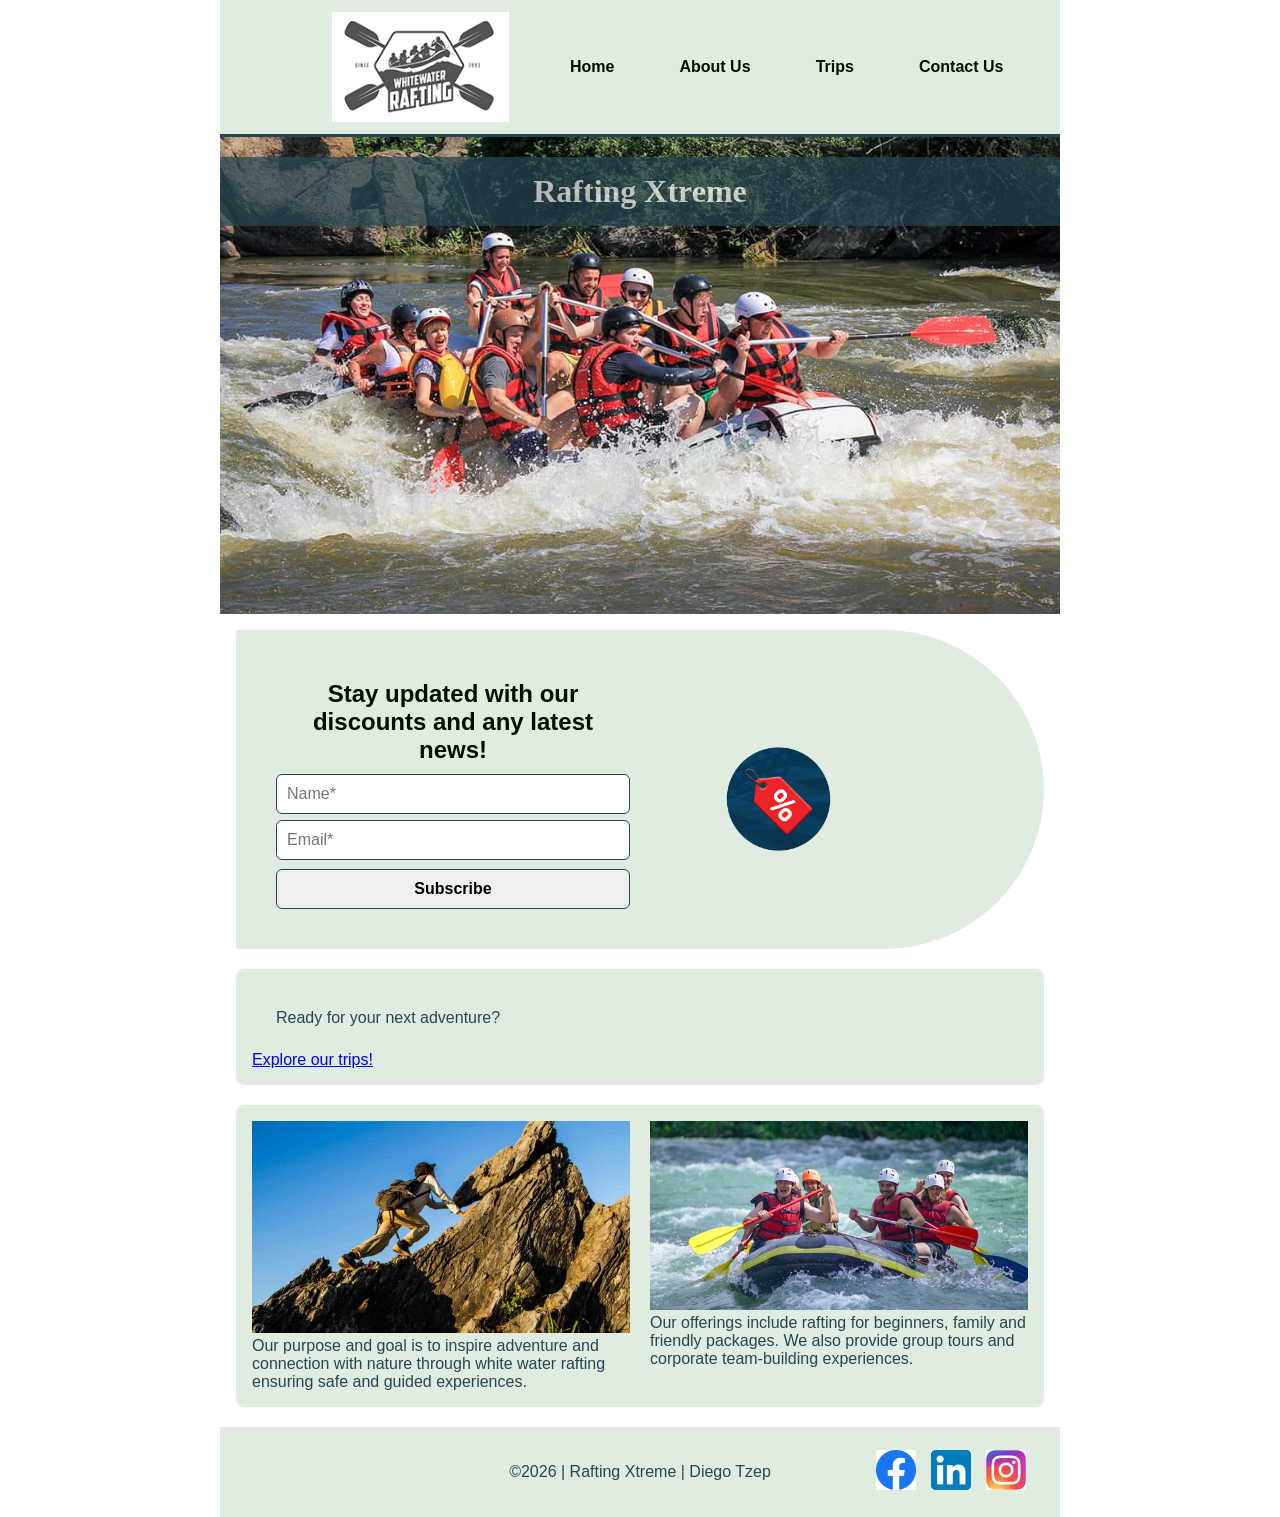
==== wwr/index.html @ 67e58a27 "codes updates" ====
<!DOCTYPE html>
<html lang="en-US">

<head>
    <meta charset="UTF-8">
    <meta name="viewport" content="width=device-width, initial-scale=1.0">
    <title>Home | Rafting Xtreme</title>
    <meta name="description"
      content="Welcome to Rafting Xtreme, offering thrilling white water rafting adventures, guided trips, and unforgettable experiences.">
    <meta name="author" content="Diego Tzep">
    <link rel="stylesheet" href="styles/rafting.css">
</head>

<body>
    <header>
        <img src="images/z-wwr-crossedoars.png" alt="My rafting Logo">
        <nav>
            <ul>
                <li><a href="index.html">Home</a></li>
                <li><a href="about.html">About Us</a></li>
                <li><a href="trips.html">Trips</a></li>
                <li><a href="contact.html">Contact Us</a></li>
            </ul>
        </nav>
    </header>


    <main>
        <div class="hero">
            <img src="images/rafting_image.jpg" alt="Rafting activity ">
            <h1>Rafting Xtreme</h1>
        </div>


        <section class="section1">
            <div class="newsletter">
                <h2>Stay updated with our discounts and any latest news!</h2>
                <form action="#">
                    <div class="form-in">
                        <input type="text" name="name" id="name" placeholder="Name*" required>

                        <input type="email" name="email" id="email" placeholder="Email*" required>
                    </div>

                    <button type="submit">Subscribe</button>
                </form>
            </div>

            <img src="images/discount1.webp" alt="discount-logo">
        </section>

        <section>
            <div class="cta">
                <p>Ready for your next adventure?</p>
                <a href="trips.html">Explore our trips!</a>
            </div>
        </section>

        <section class="offerings">
            <figure>
                <img src="images/climbing.jpg" alt="Climbing adventure">
                <figcaption>Our purpose and goal is to inspire adventure and connection with nature
                    through white water rafting ensuring safe and guided experiences. </figcaption>
            </figure>

            <figure>
                <img src="images/rio-dulce.webp" alt="Rafting adventure">
                <figcaption>Our offerings include rafting for beginners, family and friendly
                    packages. We also provide group tours and corporate team-building experiences.
                </figcaption>
            </figure>
        </section>
    </main>


    <footer>
        <p>©2026 | Rafting Xtreme | Diego Tzep</p>
        <nav class="socialmedia">
            <a href="facebook.com">
                <img src="images/facebooklogo3.png" alt="Facebook Logo">
            </a>
            <a href="linkedin.com">
                <img src="images/linkedinlogo1.png" alt="LinkedIn Logo">
            </a>
            <a href="instagram.com">
                <img src="images/instagramlogo1.jpg" alt="Instagram Logo">
            </a>
        </nav>
    </footer>
</body>

</html>
---- wwr/styles/rafting.css ----
:root {
    --primary-color: #dfecdf;
    --secondary-color: #010f01;
    --accent1-color: #264653;
    --accent2-color: #e9c46a;
    --heading-font: "Times New Roman", "Georgia", serif;
    --body-font: Arial, Helvetica, sans-serif;
}

header {
    background-color: var(--primary-color);
    color: var(--accent2-color);

    display: grid;
    grid-template-columns: auto 1fr;
    align-items: center;
    padding: 12px;
    border-bottom: 3px solid var(--accent1-color);
}

header img {
    max-height: 110px;
    margin-right: 16px;
    margin-left: 100px;
}

* {
    margin: 0;
    padding: 0;
    box-sizing: border-box;
}

body {
    font-family: var(--body-font);
    color: var(--accent1-color);
}

header,
main,
footer {
    width: 840px;
    margin: 0 auto;
}

h1,
h2 {
    font-family: var(--heading-font);
    color: var(--secondary-color);
}

nav,
p,
section,
article {
    margin: 16px;
    padding: 8px;
}

.socialmedia a {
    text-decoration: none;
}

.hero {
    position: relative;
}

.hero img {
    display: block;
    width: 100%;
    height: auto;
}

h1 {
    position: absolute;
    top: 20px;
    width: 100%;
    padding: 16px;
    text-align: center;
    opacity: 0.7;
    background-color: var(--accent1-color);
    color: #ffffff;
}

.hero article img {
    float: right;
    width: 125px;
}

.hero article {
    position: absolute;
    bottom: 1px;
    left: 20px;
    background-color: rgba(38, 70, 83, 0.7);
    color: #ffffffee;
    padding: 12px;
    max-width: 70%;
    border-radius: 12px;
}

nav ul {
    display: flex;
    justify-content: space-around;
    gap: 24px;
    list-style: none;
    padding: 0;
    margin: 0;
    text-decoration: none;
}

nav a {
    text-decoration: none;
    color: var(--secondary-color);
    font-weight: bold;
    transition: color 0.3s ease;
}

section {
    display: grid;
    grid-template-columns: 1fr;
    gap: 16px;
    padding: 16px;
    background-color: var(--primary-color);
    border-radius: 8px;
    margin-bottom: 20px;
}

section h2 {
    text-align: center;
}

.history {
    display: grid;
    grid-template-columns: 1fr auto 1fr;
    align-items: center;
}

.history h2 {
    grid-column: 1 / 4;
    text-align: center;
    margin-bottom: 20px;
}

footer {
    display: flex;
    justify-content: center;
    align-items: center;
    padding: 12px;
    background-color: var(--primary-color);

    position: relative;
}

.socialmedia {
    display: flex;
    gap: 15px;
    position: absolute;
    right: 10px;
}

.socialmedia img {
    width: 40px;
    height: auto;
}

.adventures {
    display: grid;
    grid-template-columns: repeat(5, 1fr);
    gap: 16px;
    padding: 16px;
    text-align: center;
}

.adventures h2 {
    grid-column: 1/-1;
    margin-bottom: 20px;
}

.adventures figure {
    margin: 0;
}

.adventures img {
    width: 100%;
    height: auto;
    border-radius: 8px;
    border: 2px solid var(--accent1-color);
}

.adventures figcaption {
    margin-top: 8px;
    font-weight: bold;
    color: var(--secondary-color);
}

/* //////NEW PAGE DESIGN CODE / Contact Us WEBPAGE CODE////// */

/* CONTACT INFO SECTION */

.contact-info {
    text-align: center;
    margin-bottom: 12px;
}

.contact-info p {
    text-align: center;
    margin: 4px 0;
}

.contact-info h1 {
    text-align: center;
    margin-bottom: 10px;
    background: none;
    color: var(--secondary-color);
    position: static;
    padding: 1px;
}

/* FORM, MAP AND SECTION */

.contact-section {
    display: grid;
    grid-template-columns: 45% 50%;
    gap: 25px;

    margin: 0 auto;
    align-items: start;
}

.map iframe {
    width: 100%;
    height: 445px;
    border: 1.5px solid var(--accent1-color);
    border-radius: 8px;
}

form {
    display: flex;
    flex-direction: column;
    gap: 3px;
}

/* NAME AND EMAIL FIELDS SECTION */

.form-row {
    display: grid;
    grid-template-columns: 30% 70%;
    align-items: center;
    margin-bottom: 5px;
}

.form-row label {
    font-weight: bold;
    text-align: left;
}

.form-row input {
    width: 100%;
    padding: 8px;
    border: 1.5px solid var(--accent1-color);
    border-radius: 4px;
}

#name,
#email {
    padding: 10px;
    border-radius: 6px;
    font-size: 16px;
    margin-bottom: 6px;
}

/* MESSAGE PURPOSE SECTION*/

.message-purpose {
    display: grid;
    grid-template-columns: 30% 70%;
    align-items: center;
}

.message-purpose div {
    grid-column: 2/3;
    display: flex;
    flex-direction: column;
}

.purpose-title {
    font-size: 16px;
    font-family: Arial, sans-serif;
    text-align: left;
    color: #264653;
}

/*MESSAGE TEXTAREA SECTION*/

form textarea {
    width: 100%;
    padding: 4px;
    border-radius: 6px;
    font-size: 15px;
    resize: vertical;
    box-sizing: border-box;
    border: 1.5px solid var(--accent1-color);
}

/* SUSCRIPTION SECTION*/

.suscription {
    margin: 5px;
    text-align: center;
    font-size: 17px;
    font-style: italic;
}

/*BUTTON SECTION*/

button {
    padding: 10px;
    border: 1.5px solid var(--accent1-color);
    border-radius: 6px;
    font-size: 16px;
    font-weight: bold;
}

button:hover {
    background-color: var(--primary-color);
}

/* EMPLOYEE SECTION */

.employees img {
    width: 125px;
    height: auto;
    border-radius: 5%;
    border: 1px solid var(--accent1-color);
}

.employees h2 {
    grid-column: 1/-1;
    margin-bottom: 20px;
}

.employees {
    display: grid;
    grid-template-columns: repeat(3, 1fr);
    gap: 16px;
    padding: 16px;
    text-align: center;
}

.employees figcaption {
    margin-top: 8px;
    font-weight: bold;
    color: var(--secondary-color);
}

/* //////NEW PAGE DESIGN CODE / index WEBPAGE CODE////// */

/* SIGN UP SECTION */

.section1 {
    display: grid;
    grid-template-columns: 1fr 1fr;
    gap: 20px;
    padding: 40px;
    border-radius: 6px;
    border-top-right-radius: 300px;
    border-bottom-right-radius: 300px;
}

.section1 h2 {
    font-family: 'Gill Sans', 'Gill Sans MT', Calibri, 'Trebuchet MS', sans-serif;
    padding: 10px;
}

.section1 img {
    width: 50%;
    border-radius: 20px;
    margin-top: 70px;
    margin-left: 40px;
}

.form-in input {
    width: 100%;
    padding: 8px;
    border: 1.5px solid var(--accent1-color);
    border-radius: 4px;
}

/* IMAGES WITH PURPOSE ANF OFFERING SECTION */

.offerings {
    display: grid;
    grid-template-columns: repeat(2, 1fr);
    gap: 20px;
    padding: 16px;
}

.offerings img {
    width: 100%;
    height: auto;
}
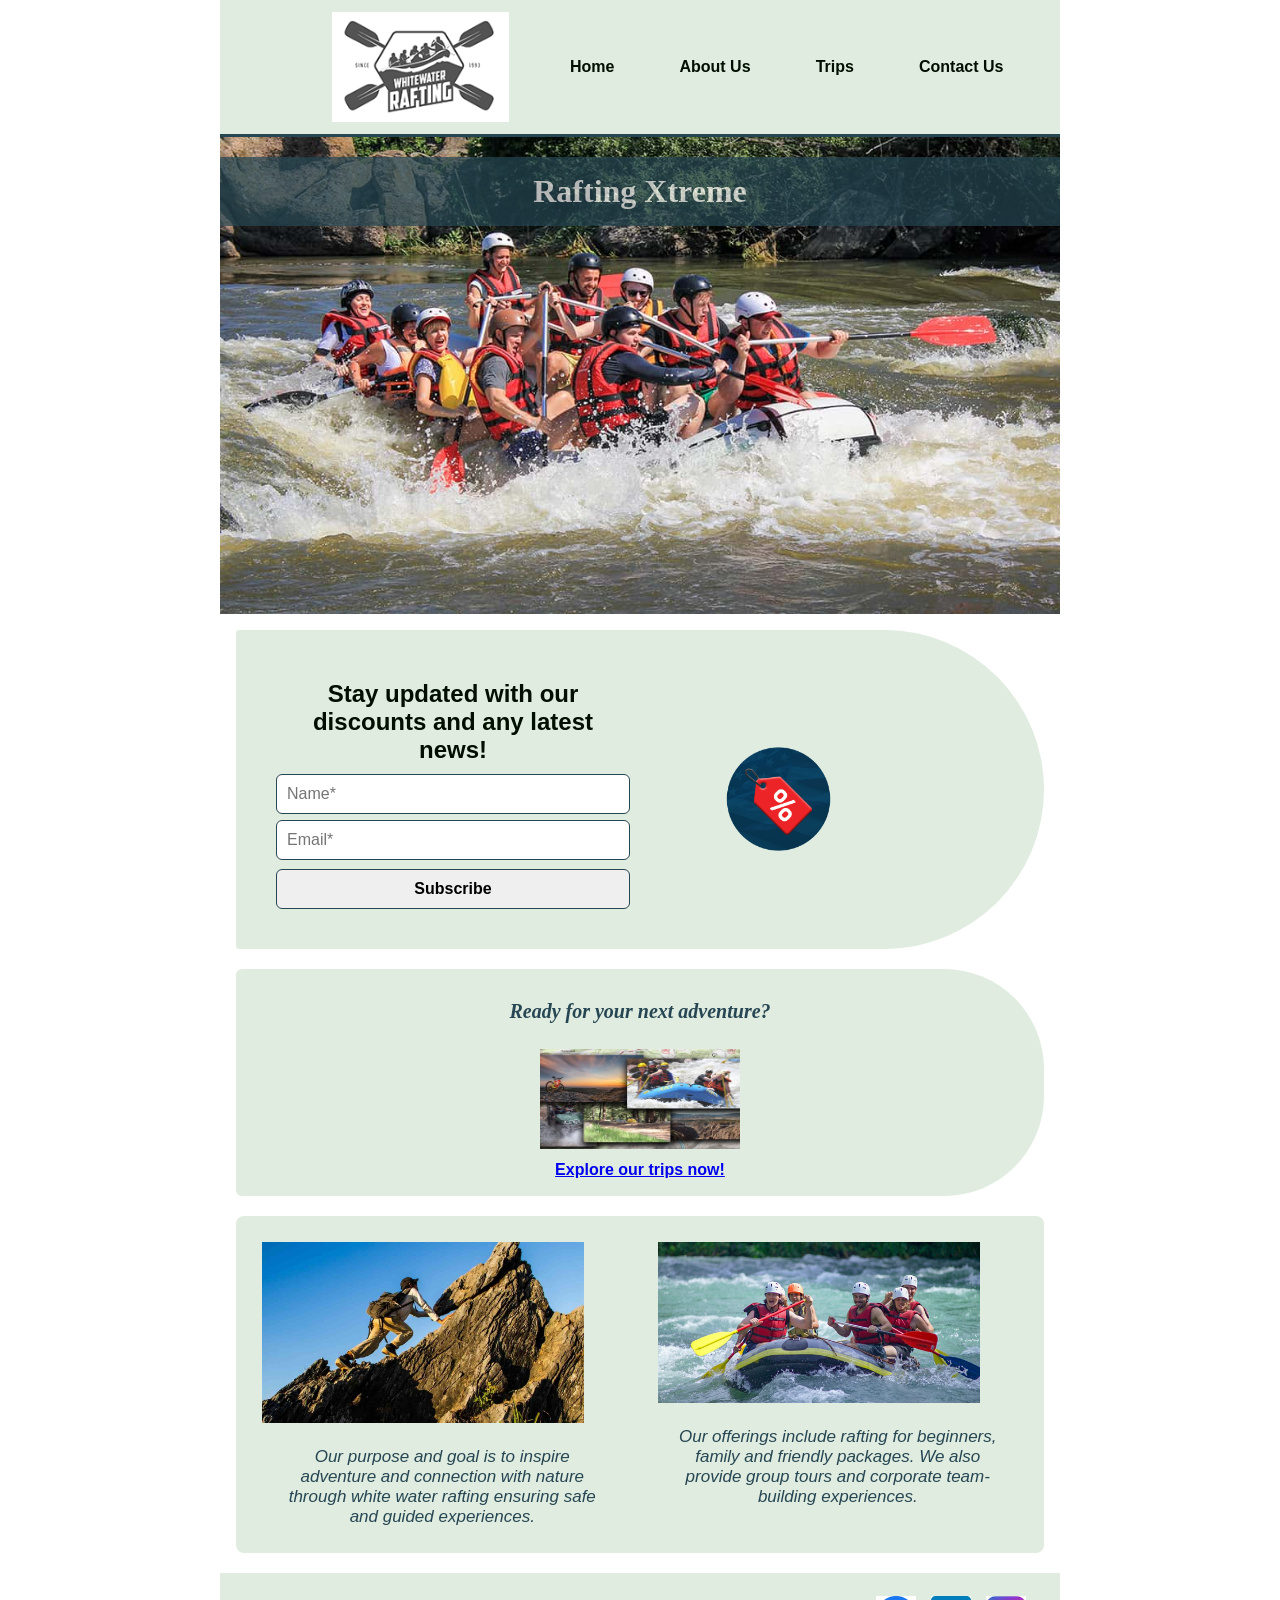
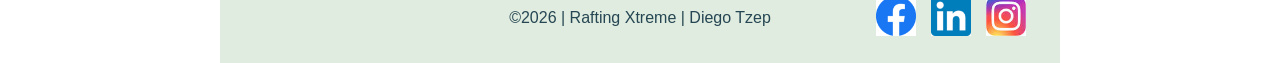
==== commit a4f3c62e: "Home page website cpmpleted" ====
--- a/wwr/index.html
+++ b/wwr/index.html
@@ -49,11 +49,15 @@
             <img src="images/discount1.webp" alt="discount-logo">
         </section>
 
-        <section>
+        <section class="section2">
             <div class="cta">
                 <p>Ready for your next adventure?</p>
-                <a href="trips.html">Explore our trips!</a>
+                <div class="collage-image">
+                    <img src="images/collage-rafting2.jpg" alt="rafting collage image">
+                </div>
+                <a href="trips.html">Explore our trips now!</a>
             </div>
+
         </section>
 
         <section class="offerings">
--- a/wwr/styles/rafting.css
+++ b/wwr/styles/rafting.css
@@ -385,16 +385,61 @@
     border-radius: 4px;
 }
 
+/* CALL TO ACTION SECTION */
+
+.section2 {
+    padding: 5px;
+    border-radius: 6px;
+    border-top-right-radius: 100px;
+    border-bottom-right-radius: 100px;
+    text-align: center;
+}
+
+.section2 p {
+    font-family: Cambria, Cochin, Georgia, Times, 'Times New Roman', serif;
+    padding: 10px;
+    font-size: 20px;
+    text-align: center;
+    font-style: oblique;
+    font-weight: bold;
+}
+
+.collage-image img {
+    display: block;
+    margin: 0 auto;
+    width: 25%;
+    height: 100px;
+}
+
+.section2 a {
+    display: inline-block;
+    padding: 12px 24px;
+    font-weight: bold;
+}
+
+.section2 a:hover {
+    transform: scale(1.05);
+}
+
 /* IMAGES WITH PURPOSE ANF OFFERING SECTION */
 
 .offerings {
     display: grid;
     grid-template-columns: repeat(2, 1fr);
-    gap: 20px;
+    gap: 15px;
     padding: 16px;
 }
 
 .offerings img {
-    width: 100%;
+    width: 90%;
     height: auto;
+    padding: 10px;
+}
+
+.offerings figcaption {
+    padding: 10px 25px;
+    font-family: sans-serif;
+    font-style: oblique;
+    font-size: 17px;
+    text-align: center;
 }
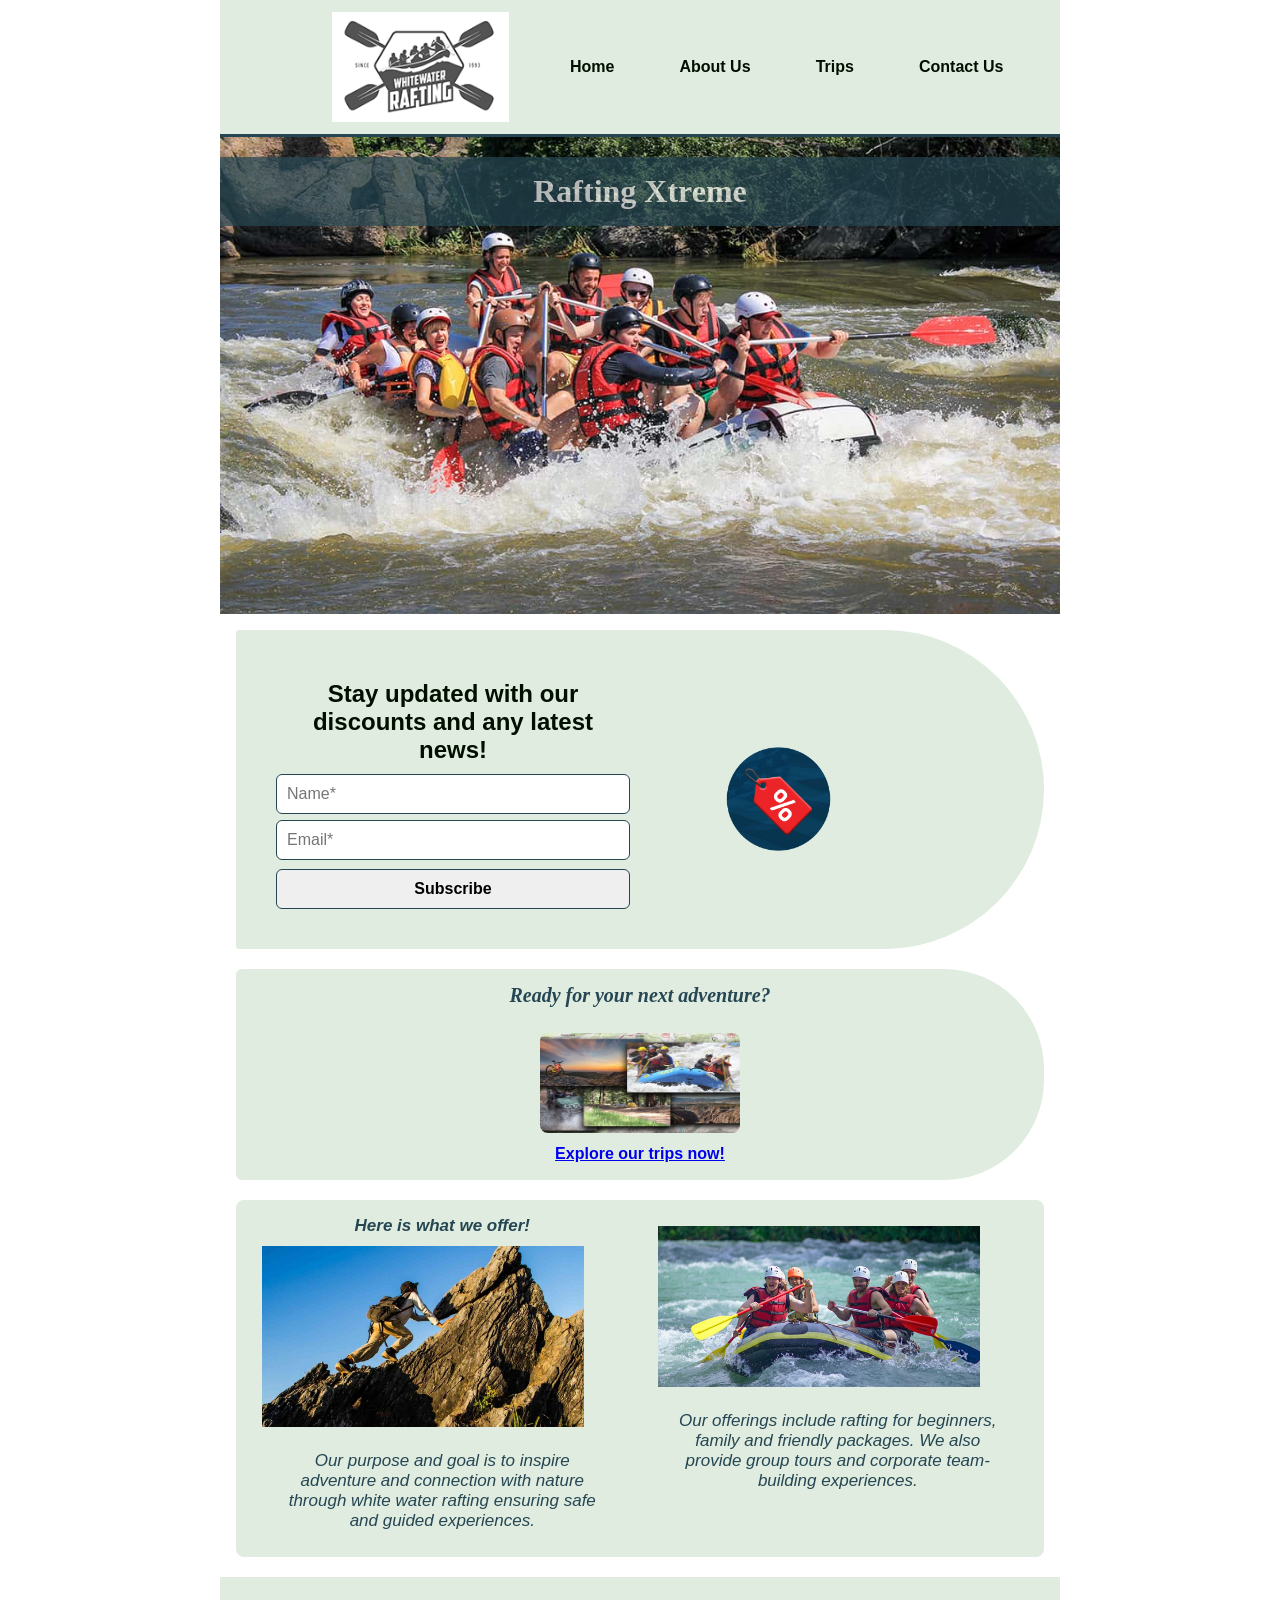
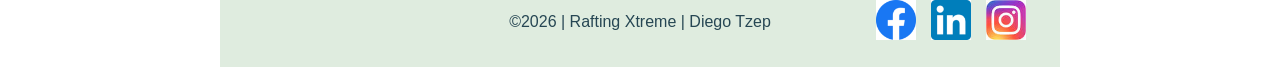
==== commit c3d375ac: "some codes updated" ====
--- a/wwr/index.html
+++ b/wwr/index.html
@@ -50,8 +50,8 @@
         </section>
 
         <section class="section2">
+            <h2>Ready for your next adventure?</h2>
             <div class="cta">
-                <p>Ready for your next adventure?</p>
                 <div class="collage-image">
                     <img src="images/collage-rafting2.jpg" alt="rafting collage image">
                 </div>
@@ -61,7 +61,9 @@
         </section>
 
         <section class="offerings">
+
             <figure>
+                <h2 class="visually-hidden">Here is what we offer!</h2>
                 <img src="images/climbing.jpg" alt="Climbing adventure">
                 <figcaption>Our purpose and goal is to inspire adventure and connection with nature
                     through white water rafting ensuring safe and guided experiences. </figcaption>
@@ -80,13 +82,13 @@
     <footer>
         <p>©2026 | Rafting Xtreme | Diego Tzep</p>
         <nav class="socialmedia">
-            <a href="facebook.com">
+            <a href="https://facebook.com">
                 <img src="images/facebooklogo3.png" alt="Facebook Logo">
             </a>
-            <a href="linkedin.com">
+            <a href="https://linkedin.com">
                 <img src="images/linkedinlogo1.png" alt="LinkedIn Logo">
             </a>
-            <a href="instagram.com">
+            <a href="https://instagram.com">
                 <img src="images/instagramlogo1.jpg" alt="Instagram Logo">
             </a>
         </nav>
--- a/wwr/styles/rafting.css
+++ b/wwr/styles/rafting.css
@@ -385,7 +385,7 @@
     border-radius: 4px;
 }
 
-/* CALL TO ACTION SECTION */
+/* CALL TO ACTION / CTA SECTION */
 
 .section2 {
     padding: 5px;
@@ -395,13 +395,14 @@
     text-align: center;
 }
 
-.section2 p {
+.section2 h2 {
     font-family: Cambria, Cochin, Georgia, Times, 'Times New Roman', serif;
     padding: 10px;
     font-size: 20px;
     text-align: center;
     font-style: oblique;
     font-weight: bold;
+    color: var(--accent1-color);
 }
 
 .collage-image img {
@@ -430,6 +431,14 @@
     padding: 16px;
 }
 
+.offerings h2 {
+    font-family: sans-serif;
+    font-size: 17px;
+    color: var(--accent1-color);
+    font-weight: bold;
+    font-style: oblique;
+}
+
 .offerings img {
     width: 90%;
     height: auto;
@@ -442,4 +451,159 @@
     font-style: oblique;
     font-size: 17px;
     text-align: center;
+}
+
+.visually-hidde {
+    position: absolute;
+    width: 1px;
+    height: 1px;
+    padding: 0;
+    margin: -1px;
+    overflow: hidden;
+    clip: rect(0, 0, 0, 0);
+    border: 0;
+}
+
+/* //////NEW PAGE DESIGN CODE / trips WEBPAGE CODE////// */
+
+/* HERO IMAGE SECTION */
+
+.hero1 {
+    display: block;
+    width: 35%;
+}
+
+.hero1 {
+    position: relative;
+    padding: 20px;
+}
+
+.hero1 h1 {
+    font-size: 25px;
+}
+
+/* CALL TO ACTION / CTA SECTION */
+
+.cta2 {
+    grid-column: 1/3;
+    padding: 5px;
+    border-radius: 6px;
+    border-top-right-radius: 100px;
+    border-bottom-right-radius: 100px;
+    text-align: center;
+}
+
+.cta2 a {
+    display: inline-block;
+    padding: 12px 24px;
+    font-weight: bold;
+    font-size: 15px;
+    font-family: sans-serif;
+    font-style: oblique;
+    text-decoration: none;
+    border: 0.5px solid var(--accent1-color);
+    background-color: #264653;
+    color: var(--primary-color);
+    border-radius: 6px;
+}
+
+.cta2 a:hover {
+    transform: scale(1.05);
+}
+
+/* 3 IMAGES SECTION */
+
+.images {
+    display: grid;
+    grid-template-columns: 1fr 1fr;
+    gap: 16px;
+    padding: 25px;
+}
+
+.images img {
+    width: 100%;
+}
+
+.position-image {
+    grid-column: 1/3;
+    display: flex;
+    justify-content: center;
+    align-items: center;
+    min-height: 300px;
+}
+
+.position-image article {
+    text-align: center;
+}
+
+.images article p {
+    max-width: 325px;
+    margin: 0 auto;
+    text-align: center;
+    font-size: 17px;
+    padding: 10px;
+    font-family: sans-serif;
+    font-style: oblique;
+}
+
+.position-image img {
+    width: 35%;
+    height: auto;
+}
+
+section img {
+    border-radius: 8px;
+}
+
+/* TABLE SECTION */
+
+thead {
+    background-color: var(--accent1-color);
+    color: var(--primary-color);
+    font-family: sans-serif;
+    font-style: inherit;
+}
+
+thead th {
+    padding: 16px 20px;
+    border: 1px solid var(--accent1-color);
+    border-radius: 6px;
+}
+
+thead th:first-child {
+    background-color: #0ce17a24;
+    padding: 10px 10px;
+    font-style: oblique;
+    font-size: 18px;
+    color: #ffffff;
+}
+
+tbody td {
+    padding: 16px 30px;
+    text-align: center;
+    border-bottom: 1px dashed #999;
+}
+
+tbody td:first-child {
+    background-color: #0ce17a78;
+    color: var(--accent1-color);
+    border-radius: 6px;
+    color: var(--secondary-color);
+}
+
+tbody tr:last-child td {
+    font-style: initial;
+    font-size: 20px;
+    font-weight: bold;
+    font-family: cursive;
+}
+
+tbody {
+    font-style: oblique;
+}
+
+table caption {
+    font-weight: bold;
+    padding: 16px;
+    font-style: oblique;
 }
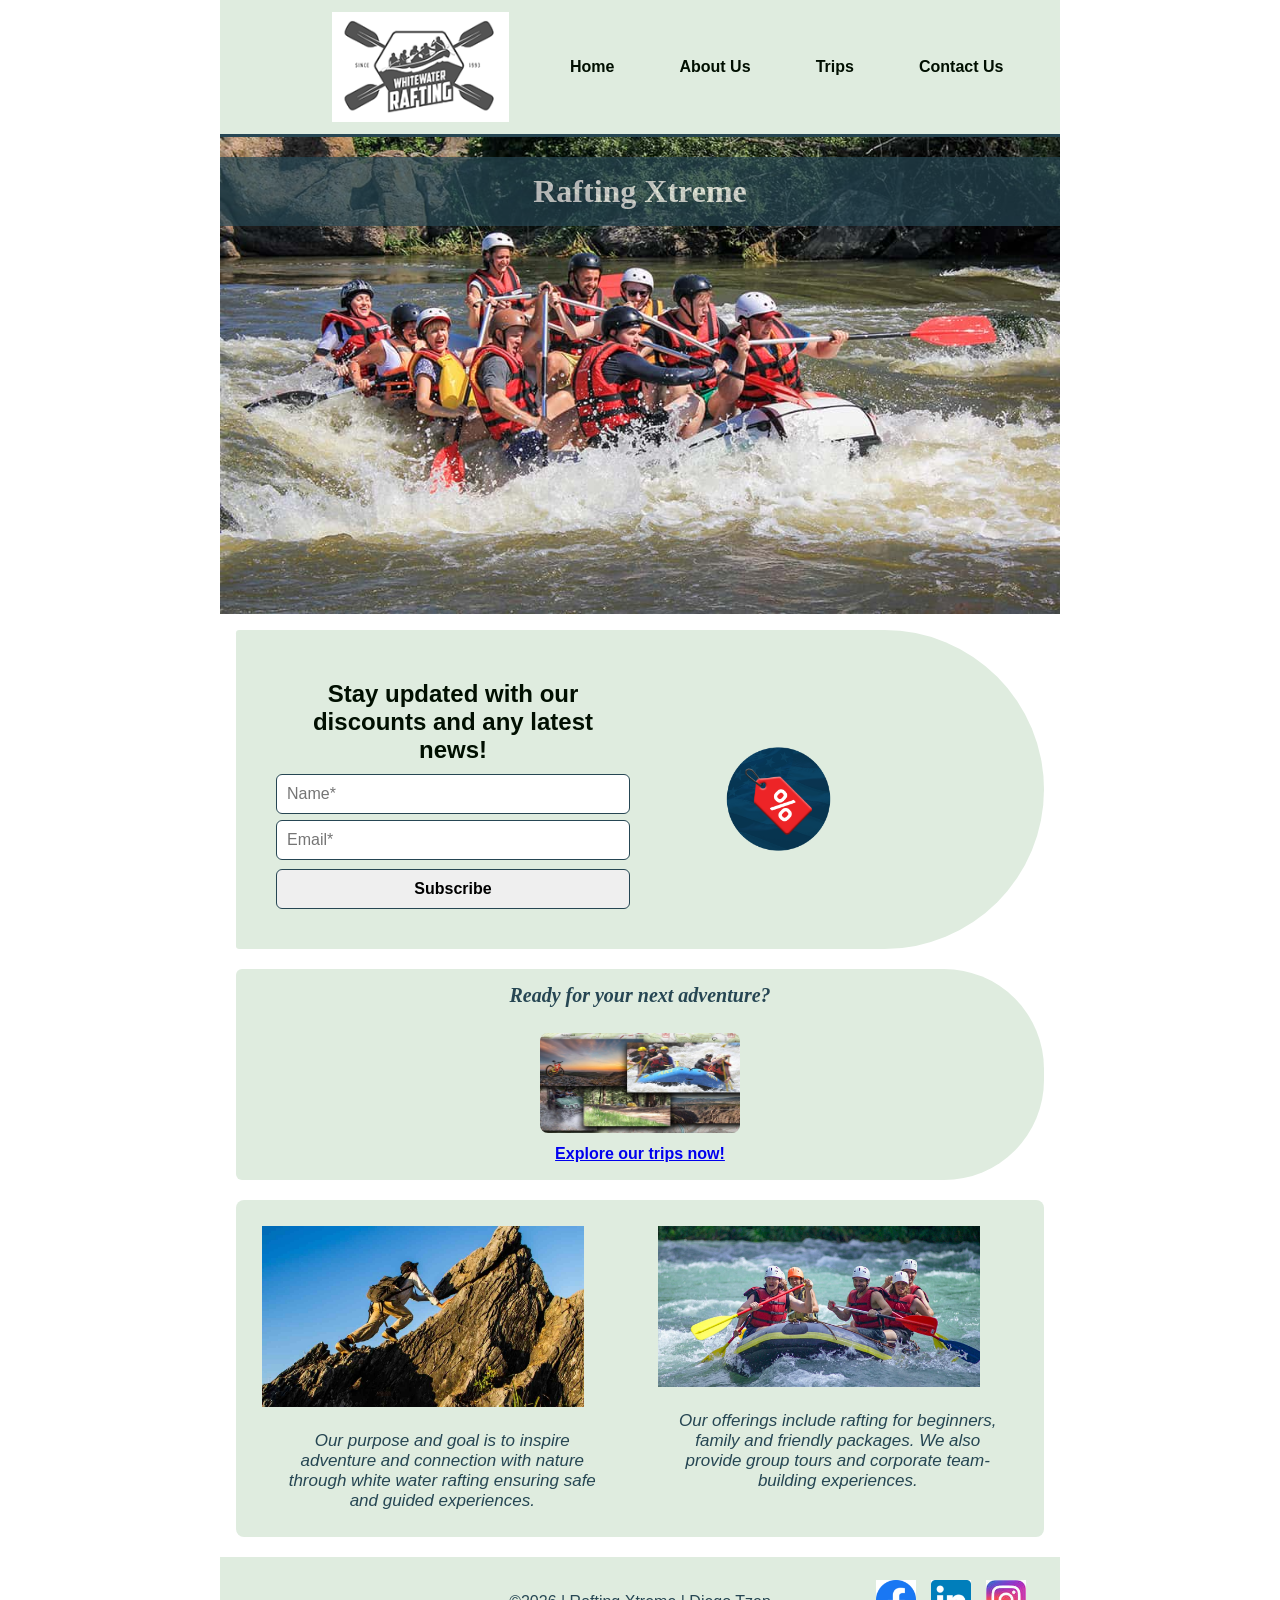
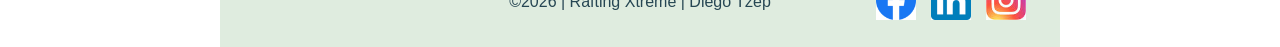
==== commit d6dd4e55: "code updated" ====
--- a/wwr/index.html
+++ b/wwr/index.html
@@ -61,9 +61,8 @@
         </section>
 
         <section class="offerings">
-
+            <h2 class="visually-hidden">Offerings!</h2>
             <figure>
-                <h2 class="visually-hidden">Here is what we offer!</h2>
                 <img src="images/climbing.jpg" alt="Climbing adventure">
                 <figcaption>Our purpose and goal is to inspire adventure and connection with nature
                     through white water rafting ensuring safe and guided experiences. </figcaption>
--- a/wwr/styles/rafting.css
+++ b/wwr/styles/rafting.css
@@ -437,6 +437,7 @@
     color: var(--accent1-color);
     font-weight: bold;
     font-style: oblique;
+    padding: 0.2px;
 }
 
 .offerings img {
@@ -453,15 +454,12 @@
     text-align: center;
 }
 
-.visually-hidde {
+.visually-hidden {
     position: absolute;
     width: 1px;
     height: 1px;
-    padding: 0;
-    margin: -1px;
     overflow: hidden;
-    clip: rect(0, 0, 0, 0);
-    border: 0;
+
 }
 
 /* //////NEW PAGE DESIGN CODE / trips WEBPAGE CODE////// */
